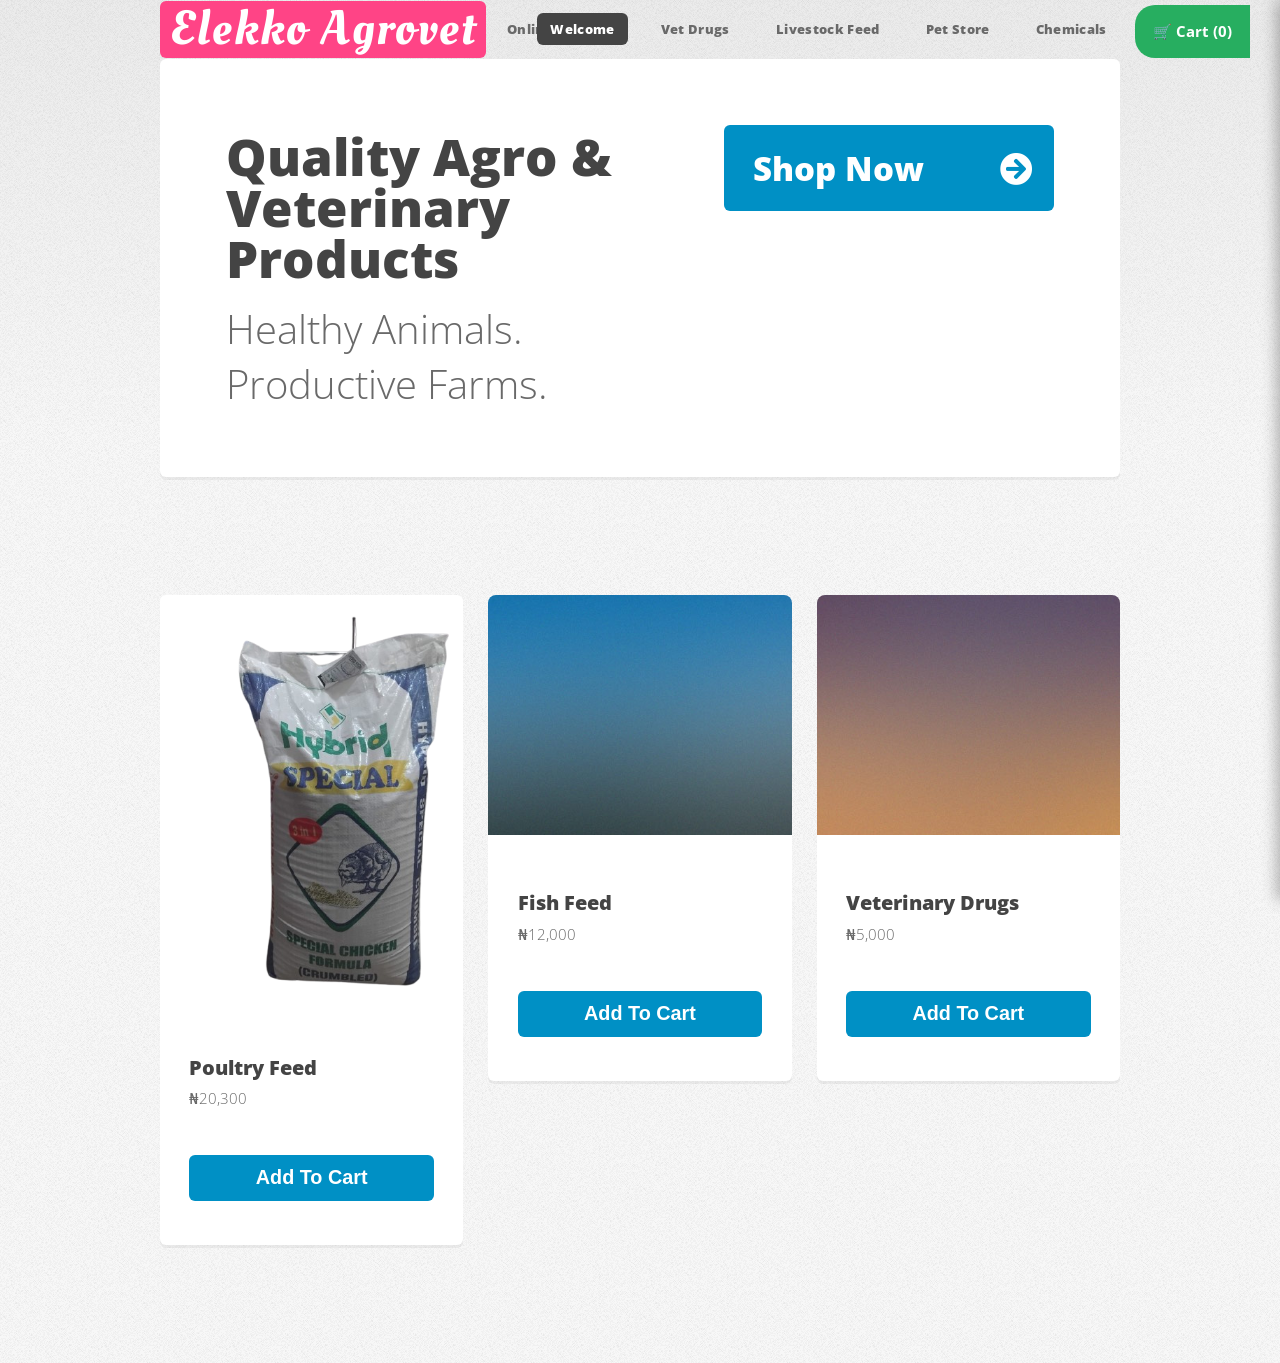
==== my_web_file/index.html @ a68a55e3 "Add new images and create index.html for Elekko Agrovet online store - Added images: pic04.jpg, pic0" ====
<!DOCTYPE html>
<html lang="en">

<head>
<meta charset="utf-8">
<meta name="viewport" content="width=device-width, initial-scale=1">
<title>Elekko Agrovet</title>

<link rel="stylesheet" href="assets/css/main.css">

</head>

<body class="is-preload homepage">

<div id="page-wrapper">

<header id="header" class="container">

<div id="logo">
<h1><a href="index.html">Elekko Agrovet</a></h1>
<span>Online Store</span>
</div>

<nav id="nav">
<ul>
<li class="current"><a href="#">Welcome</a></li>
<li><a href="#">Vet Drugs</a></li>
<li><a href="#">Livestock Feed</a></li>
<li><a href="#">Pet Store</a></li>
<li><a href="#">Chemicals</a></li>
</ul>
</nav>

<div id="cart-icon">
🛒 Cart (<span id="cart-count">0</span>)
</div>

</header>


<!-- Banner -->
<section id="banner-wrapper">
<div id="banner" class="box container">

<div class="row">

<div class="col-7 col-12-medium">
<h2>Quality Agro & Veterinary Products</h2>
<p>Healthy Animals. Productive Farms.</p>
</div>

<div class="col-5 col-12-medium">
<a href="#products" class="button large icon solid fa-arrow-circle-right">
Shop Now
</a>
</div>

</div>
</div>
</section>


<!-- Products -->
<section id="features-wrapper">

<div class="container" id="products">
<div class="row">


<!-- Product -->
<div class="col-4 col-12-medium">

<section class="box feature product"
data-id="1"
data-name="Poultry Feed"
data-price="20300">

<a class="image featured">
<img src="images/Hybrid_3_in_1_Special-4.png" alt="Poultry Feed">
</a>

<div class="inner">
<header>
<h2>Poultry Feed</h2>
<p>₦20,300</p>
</header>

<button class="button primary add-to-cart">
Add To Cart
</button>

</div>
</section>

</div>


<!-- Product -->
<div class="col-4 col-12-medium">

<section class="box feature product"
data-id="2"
data-name="Fish Feed"
data-price="12000">

<a class="image featured">
<img src="images/pic02.jpg" alt="Fish Feed">
</a>

<div class="inner">
<header>
<h2>Fish Feed</h2>
<p>₦12,000</p>
</header>

<button class="button primary add-to-cart">
Add To Cart
</button>

</div>
</section>

</div>


<!-- Product -->
<div class="col-4 col-12-medium">

<section class="box feature product"
data-id="3"
data-name="Veterinary Drugs"
data-price="5000">

<a class="image featured">
<img src="images/pic03.jpg" alt="Veterinary Drugs">
</a>

<div class="inner">
<header>
<h2>Veterinary Drugs</h2>
<p>₦5,000</p>
</header>

<button class="button primary add-to-cart">
Add To Cart
</button>

</div>
</section>

</div>


</div>
</div>
</section>


<!-- CART PANEL -->

<div id="cart-panel">

<div style="display:flex;justify-content:space-between;align-items:center">
<h3>Your Cart</h3>
<span id="close-cart">✖</span>
</div>

<hr>

<div id="cart-items"></div>

<h4>Total: ₦<span id="cart-total">0</span></h4>

<a href="checkout.html" class="button primary" style="width:100%;margin-top:15px;text-align:center">
Proceed to Checkout
</a>

</div>


<!-- Toast Notification -->
<div id="toast"></div>


<script src="assets/js/main.js"></script>

</body>
</html>
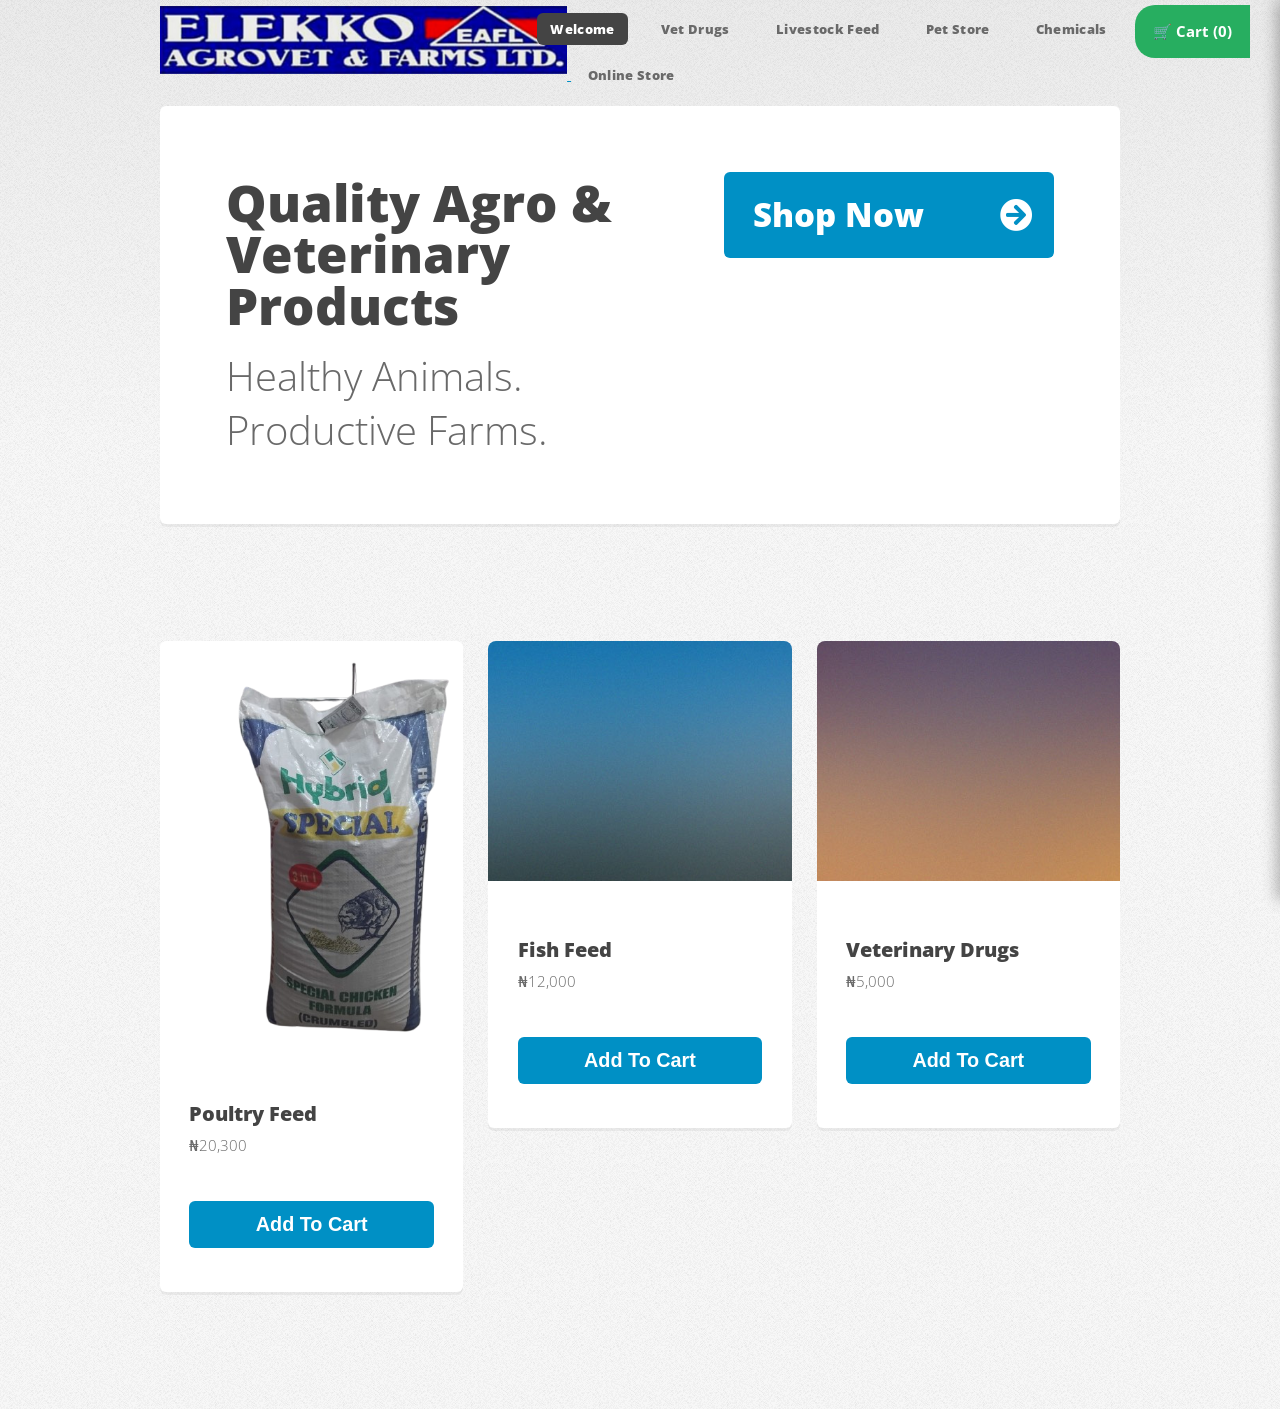
==== commit 017cf500: "Refactor code structure for improved readability and maintainability" ====
--- a/my_web_file/index.html
+++ b/my_web_file/index.html
@@ -17,7 +17,9 @@
 <header id="header" class="container">
 
 <div id="logo">
-<h1><a href="index.html">Elekko Agrovet</a></h1>
+<a href="index.html">
+<img src="images/elekkologo.png" alt="Elekko Agrovet Logo">
+</a>
 <span>Online Store</span>
 </div>
 
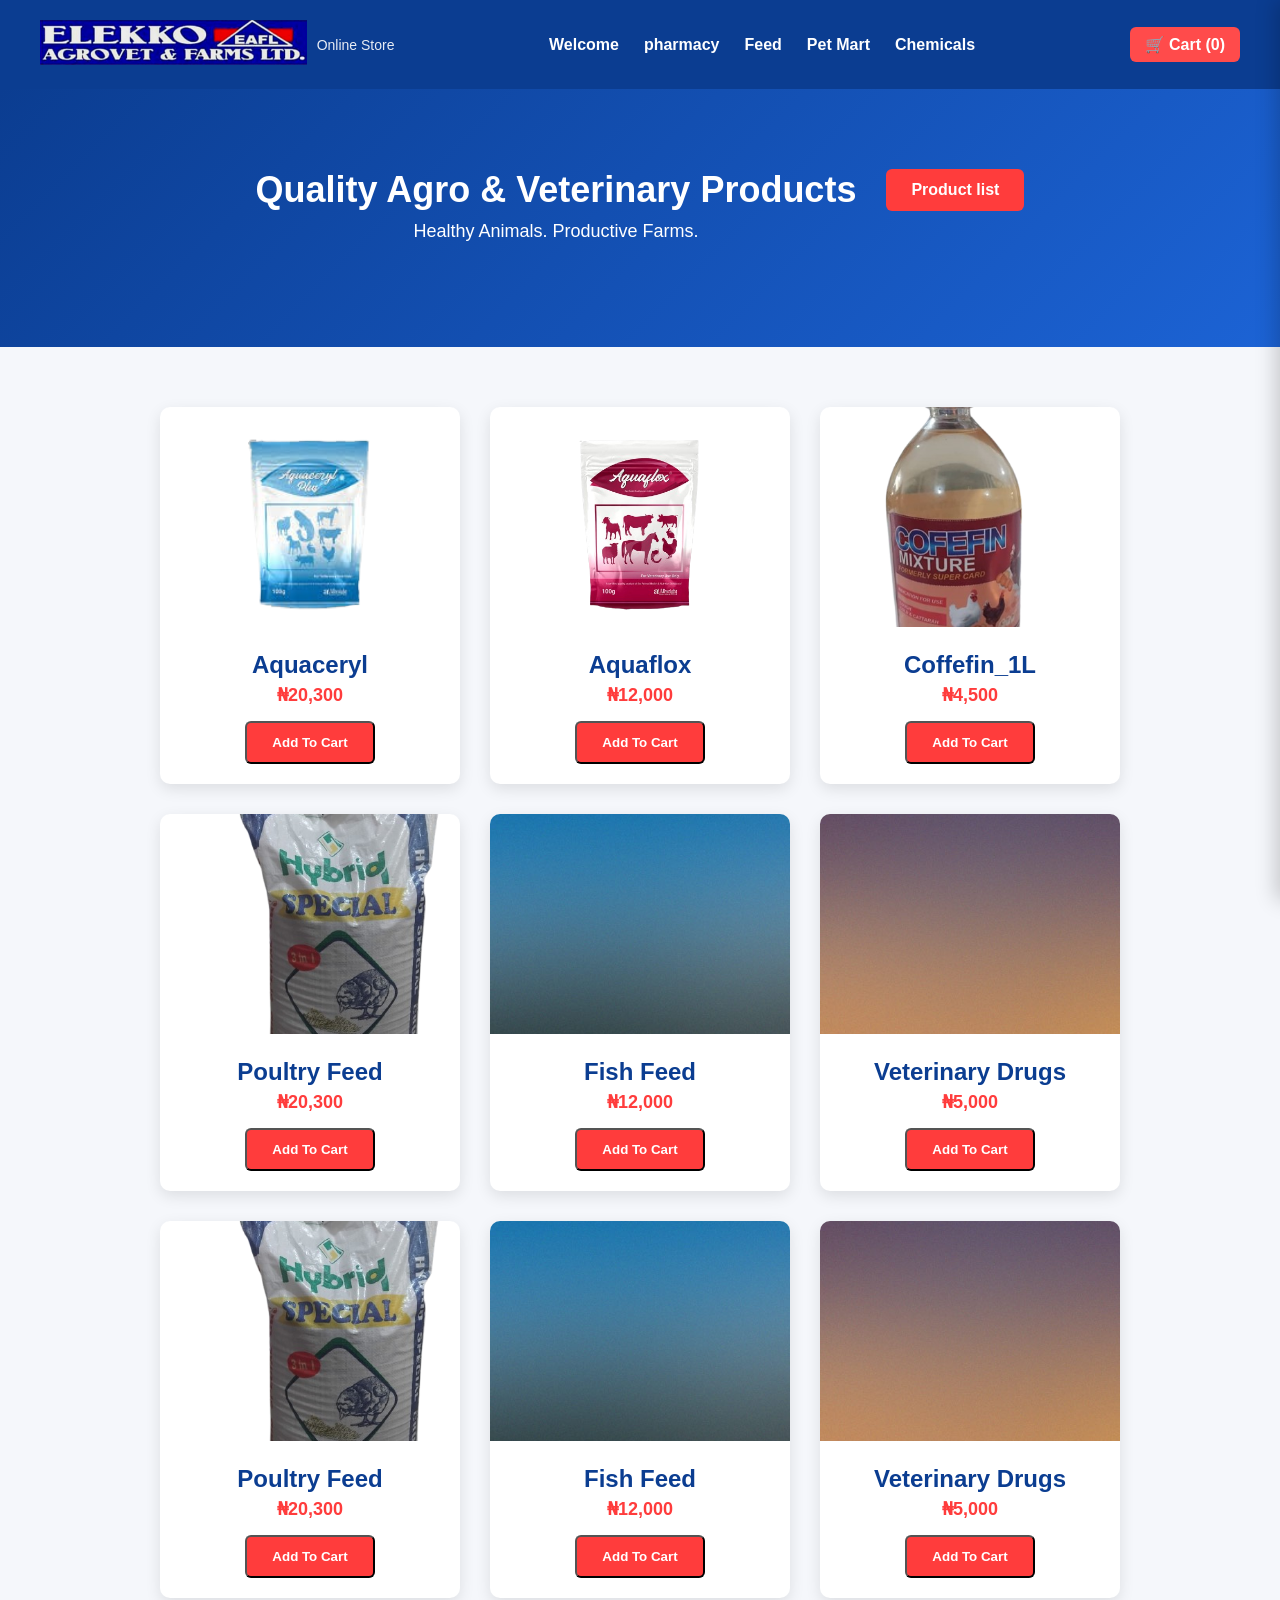
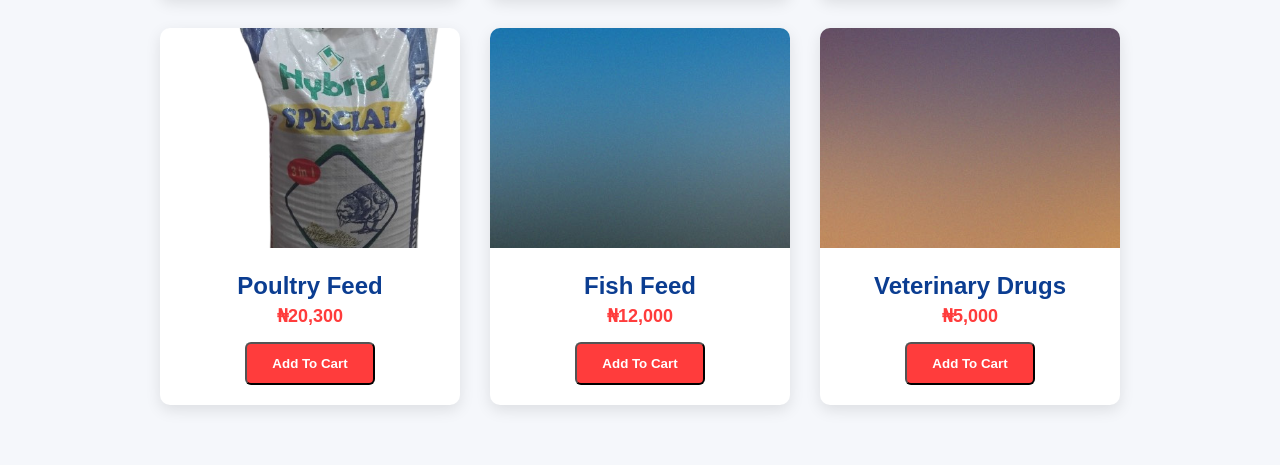
==== commit e978874d: "Add YouTube icon image to project assets" ====
--- a/my_web_file/index.html
+++ b/my_web_file/index.html
@@ -1,190 +1,218 @@
 <!DOCTYPE html>
 <html lang="en">
-
 <head>
 <meta charset="utf-8">
 <meta name="viewport" content="width=device-width, initial-scale=1">
 <title>Elekko Agrovet</title>
-
 <link rel="stylesheet" href="assets/css/main.css">
-
 </head>
-
-<body class="is-preload homepage">
+<body>
 
 <div id="page-wrapper">
 
-<header id="header" class="container">
-
-<div id="logo">
-<a href="index.html">
-<img src="images/elekkologo.png" alt="Elekko Agrovet Logo">
-</a>
-<span>Online Store</span>
+  <!-- HEADER -->
+  <header id="header" class="container">
+    <div id="logo">
+      <a href="index.html"><img src="images/elekkologo.png" alt="Elekko Agrovet Logo"></a>
+      <span>Online Store</span>
+    </div>
+
+    <!-- NAVIGATION -->
+    <nav id="nav">
+      <div id="hamburger">&#9776;</div>
+      <ul>
+        <li class="current"><a href="index.html">Welcome</a></li>
+        <li><a href="pharmacy.html">pharmacy</a></li>
+        <li><a href="feed.html">Feed</a></li>
+        <li><a href="pet-mart.html">Pet Mart</a></li>
+        <li><a href="chemicals.html">Chemicals</a></li>
+      </ul>
+    </nav>
+
+    <!-- CART ICON -->
+    <div id="cart-icon">
+      🛒 Cart (<span id="cart-count">0</span>)
+    </div>
+  </header>
+
+  <!-- BANNER -->
+  <section id="banner-wrapper">
+    <div id="banner" class="box container">
+      <div class="row">
+        <div class="col-7 col-12-medium">
+          <h2>Quality Agro & Veterinary Products</h2>
+          <p>Healthy Animals. Productive Farms.</p>
+        </div>
+        <div class="col-5 col-12-medium">
+          <a href="#products" class="button primary">Product list</a>
+        </div>
+      </div>
+    </div>
+  </section>
+
+  <!-- PRODUCTS -->
+  <section id="features-wrapper">
+    <div class="container" id="products">
+      <div class="row">
+
+        <!-- Product 1 -->
+        <div class="col-4 col-12-medium">
+          <section class="box feature product" data-id="0001" data-name="Aquaceryl" data-price="20300">
+            <a class="image featured"><img src="images/Aquaceryl.png" alt="Aquaceryl"></a>
+            <div class="inner">
+              <header><h2>Aquaceryl</h2><p>₦20,300</p></header>
+              <button class="button primary add-to-cart">Add To Cart</button>
+            </div>
+          </section>
+        </div>
+
+        <!-- Product 2 -->
+        <div class="col-4 col-12-medium">
+          <section class="box feature product" data-id="0002" data-name="Aquaflox" data-price="12000">
+            <a class="image featured"><img src="images/Aquaflox.png" alt="Aquaflox"></a>
+            <div class="inner">
+              <header><h2>Aquaflox</h2><p>₦12,000</p></header>
+              <button class="button primary add-to-cart">Add To Cart</button>
+            </div>
+          </section>
+        </div>
+
+        <!-- Product 3 -->
+        <div class="col-4 col-12-medium">
+          <section class="box feature product" data-id="0003" data-name="Coffefin_1L" data-price="4500">
+            <a class="image featured"><img src="images/Coffefin_1L.png" alt="Coffefin_1L"></a>
+            <div class="inner">
+              <header><h2>Coffefin_1L</h2><p>₦4,500</p></header>
+              <button class="button primary add-to-cart">Add To Cart</button>
+            </div>
+          </section>
+        </div>
+  <!-- Product 1 -->
+        <div class="col-4 col-12-medium">
+          <section class="box feature product" data-id="0004" data-name="Poultry Feed" data-price="20300">
+            <a class="image featured"><img src="images/Hybrid_3_in_1_Special-4.png" alt="Poultry Feed"></a>
+            <div class="inner">
+              <header><h2>Poultry Feed</h2><p>₦20,300</p></header>
+              <button class="button primary add-to-cart">Add To Cart</button>
+            </div>
+          </section>
+        </div>
+
+        <!-- Product 2 -->
+        <div class="col-4 col-12-medium">
+          <section class="box feature product" data-id="0005" data-name="Fish Feed" data-price="12000">
+            <a class="image featured"><img src="images/pic02.jpg" alt="Fish Feed"></a>
+            <div class="inner">
+              <header><h2>Fish Feed</h2><p>₦12,000</p></header>
+              <button class="button primary add-to-cart">Add To Cart</button>
+            </div>
+          </section>
+        </div>
+
+        <!-- Product 3 -->
+        <div class="col-4 col-12-medium">
+          <section class="box feature product" data-id="0006" data-name="Veterinary Drugs" data-price="5000">
+            <a class="image featured"><img src="images/pic03.jpg" alt="Veterinary Drugs"></a>
+            <div class="inner">
+              <header><h2>Veterinary Drugs</h2><p>₦5,000</p></header>
+              <button class="button primary add-to-cart">Add To Cart</button>
+            </div>
+          </section>
+        </div>
+  <!-- Product 1 -->
+        <div class="col-4 col-12-medium">
+          <section class="box feature product" data-id="0007" data-name="Poultry Feed" data-price="20300">
+            <a class="image featured"><img src="images/Hybrid_3_in_1_Special-4.png" alt="Poultry Feed"></a>
+            <div class="inner">
+              <header><h2>Poultry Feed</h2><p>₦20,300</p></header>
+              <button class="button primary add-to-cart">Add To Cart</button>
+            </div>
+          </section>
+        </div>
+
+        <!-- Product 2 -->
+        <div class="col-4 col-12-medium">
+          <section class="box feature product" data-id="0008" data-name="Fish Feed" data-price="12000">
+            <a class="image featured"><img src="images/pic02.jpg" alt="Fish Feed"></a>
+            <div class="inner">
+              <header><h2>Fish Feed</h2><p>₦12,000</p></header>
+              <button class="button primary add-to-cart">Add To Cart</button>
+            </div>
+          </section>
+        </div>
+
+        <!-- Product 3 -->
+        <div class="col-4 col-12-medium">
+          <section class="box feature product" data-id="0009" data-name="Veterinary Drugs" data-price="5000">
+            <a class="image featured"><img src="images/pic03.jpg" alt="Veterinary Drugs"></a>
+            <div class="inner">
+              <header><h2>Veterinary Drugs</h2><p>₦5,000</p></header>
+              <button class="button primary add-to-cart">Add To Cart</button>
+            </div>
+            
+          </section>
+        </div>
+  <!-- Product 1 -->
+        <div class="col-4 col-12-medium">
+          <section class="box feature product" data-id="0010" data-name="Poultry Feed" data-price="20300">
+            <a class="image featured"><img src="images/Hybrid_3_in_1_Special-4.png" alt="Poultry Feed"></a>
+            <div class="inner">
+              <header><h2>Poultry Feed</h2><p>₦20,300</p></header>
+              <button class="button primary add-to-cart">Add To Cart</button>
+            </div>
+          </section>
+        </div>
+
+        <!-- Product 2 -->
+        <div class="col-4 col-12-medium">
+          <section class="box feature product" data-id="0011" data-name="Fish Feed" data-price="12000">
+            <a class="image featured"><img src="images/pic02.jpg" alt="Fish Feed"></a>
+            <div class="inner">
+              <header><h2>Fish Feed</h2><p>₦12,000</p></header>
+              <button class="button primary add-to-cart">Add To Cart</button>
+            </div>
+          </section>
+        </div>
+
+        <!-- Product 3 -->
+        <div class="col-4 col-12-medium">
+          <section class="box feature product" data-id="0012" data-name="Veterinary Drugs" data-price="5000">
+            <a class="image featured"><img src="images/pic03.jpg" alt="Veterinary Drugs"></a>
+            <div class="inner">
+              <header><h2>Veterinary Drugs</h2><p>₦5,000</p></header>
+              <button class="button primary add-to-cart">Add To Cart</button>
+            </div>
+          </section>
+        </div>
+
+      </div>
+    </div>
+      </div>
+    </div>
+      </div>
+    </div>
+    
+      </div>
+    </div>
+  </section>
+
+  <!-- CART PANEL -->
+  <div id="cart-panel">
+    <div style="display:flex;justify-content:space-between;align-items:center">
+      <h3>Your Cart</h3>
+      <span id="close-cart">✖</span>
+    </div>
+    <hr>
+    <div id="cart-items"></div>
+    <h4>Total: ₦<span id="cart-total">0</span></h4>
+    <a href="checkout.html" class="button primary" style="width:100%;margin-top:15px;text-align:center">Proceed to Checkout</a>
+  </div>
+
+  <!-- Toast Notification -->
+  <div id="toast"></div>
+
 </div>
 
-<nav id="nav">
-<ul>
-<li class="current"><a href="#">Welcome</a></li>
-<li><a href="#">Vet Drugs</a></li>
-<li><a href="#">Livestock Feed</a></li>
-<li><a href="#">Pet Store</a></li>
-<li><a href="#">Chemicals</a></li>
-</ul>
-</nav>
-
-<div id="cart-icon">
-🛒 Cart (<span id="cart-count">0</span>)
-</div>
-
-</header>
-
-
-<!-- Banner -->
-<section id="banner-wrapper">
-<div id="banner" class="box container">
-
-<div class="row">
-
-<div class="col-7 col-12-medium">
-<h2>Quality Agro & Veterinary Products</h2>
-<p>Healthy Animals. Productive Farms.</p>
-</div>
-
-<div class="col-5 col-12-medium">
-<a href="#products" class="button large icon solid fa-arrow-circle-right">
-Shop Now
-</a>
-</div>
-
-</div>
-</div>
-</section>
-
-
-<!-- Products -->
-<section id="features-wrapper">
-
-<div class="container" id="products">
-<div class="row">
-
-
-<!-- Product -->
-<div class="col-4 col-12-medium">
-
-<section class="box feature product"
-data-id="1"
-data-name="Poultry Feed"
-data-price="20300">
-
-<a class="image featured">
-<img src="images/Hybrid_3_in_1_Special-4.png" alt="Poultry Feed">
-</a>
-
-<div class="inner">
-<header>
-<h2>Poultry Feed</h2>
-<p>₦20,300</p>
-</header>
-
-<button class="button primary add-to-cart">
-Add To Cart
-</button>
-
-</div>
-</section>
-
-</div>
-
-
-<!-- Product -->
-<div class="col-4 col-12-medium">
-
-<section class="box feature product"
-data-id="2"
-data-name="Fish Feed"
-data-price="12000">
-
-<a class="image featured">
-<img src="images/pic02.jpg" alt="Fish Feed">
-</a>
-
-<div class="inner">
-<header>
-<h2>Fish Feed</h2>
-<p>₦12,000</p>
-</header>
-
-<button class="button primary add-to-cart">
-Add To Cart
-</button>
-
-</div>
-</section>
-
-</div>
-
-
-<!-- Product -->
-<div class="col-4 col-12-medium">
-
-<section class="box feature product"
-data-id="3"
-data-name="Veterinary Drugs"
-data-price="5000">
-
-<a class="image featured">
-<img src="images/pic03.jpg" alt="Veterinary Drugs">
-</a>
-
-<div class="inner">
-<header>
-<h2>Veterinary Drugs</h2>
-<p>₦5,000</p>
-</header>
-
-<button class="button primary add-to-cart">
-Add To Cart
-</button>
-
-</div>
-</section>
-
-</div>
-
-
-</div>
-</div>
-</section>
-
-
-<!-- CART PANEL -->
-
-<div id="cart-panel">
-
-<div style="display:flex;justify-content:space-between;align-items:center">
-<h3>Your Cart</h3>
-<span id="close-cart">✖</span>
-</div>
-
-<hr>
-
-<div id="cart-items"></div>
-
-<h4>Total: ₦<span id="cart-total">0</span></h4>
-
-<a href="checkout.html" class="button primary" style="width:100%;margin-top:15px;text-align:center">
-Proceed to Checkout
-</a>
-
-</div>
-
-
-<!-- Toast Notification -->
-<div id="toast"></div>
-
-
 <script src="assets/js/main.js"></script>
-
 </body>
 </html>
--- a/my_web_file/assets/css/main.css
+++ b/my_web_file/assets/css/main.css
@@ -0,0 +1,182 @@
+/* RESET */
+* { 
+  margin:0; 
+  padding:0; 
+  box-sizing:border-box; 
+  font-family:Arial, Helvetica, sans-serif; 
+}
+
+body { 
+  background:#f5f7fb; 
+  color:#222; 
+}
+
+/* HEADER */
+#header {
+  display:flex; 
+  justify-content:space-between; 
+  align-items:center;
+  padding:20px 40px; 
+  background:#0b3d91; 
+  color:white; 
+  position:relative;
+}
+
+#logo { 
+  display:flex; 
+  align-items:center; 
+  gap:10px; 
+}
+#logo img { height:45px; }
+#logo span { font-size:14px; opacity:0.9; }
+
+/* NAVIGATION */
+#nav ul { 
+  display:flex; 
+  list-style:none; 
+  gap:25px; 
+}
+#nav a { 
+  text-decoration:none; 
+  color:white; 
+  font-weight:600; 
+  transition:0.3s; 
+}
+#nav a:hover { color:#ff4b4b; }
+
+#hamburger { display:none; cursor:pointer; font-size:24px; }
+
+/* CART ICON */
+#cart-icon { 
+  background:#ff4b4b; 
+  padding:8px 15px; 
+  border-radius:6px; 
+  cursor:pointer; 
+  font-weight:bold; 
+}
+#cart-icon:hover { background:#d92f2f; }
+
+/* BANNER */
+#banner-wrapper { 
+  background:linear-gradient(135deg,#0b3d91,#1c63d5); 
+  color:white; 
+  padding:80px 20px; 
+}
+#banner { text-align:center; }
+#banner h2 { font-size:36px; margin-bottom:10px; }
+#banner p { font-size:18px; margin-bottom:25px; }
+
+/* BUTTON */
+.button { 
+  display:inline-block; 
+  padding:12px 25px; 
+  border-radius:6px; 
+  text-decoration:none; 
+  font-weight:bold; 
+}
+.button.primary { 
+  background:#ff3c3c; 
+  color:white; 
+}
+.button.primary:hover { background:#d62c2c; }
+
+/* PRODUCTS SECTION */
+#features-wrapper { padding:60px 20px; }
+.row { 
+  display:flex; 
+  gap:30px; 
+  flex-wrap:wrap; 
+  justify-content:center; 
+}
+.col-4 { width:300px; }
+
+/* PRODUCT CARD */
+.product { 
+  background:white; 
+  border-radius:10px; 
+  box-shadow:0 5px 15px rgba(0,0,0,0.1); 
+  overflow:hidden; 
+  transition:0.3s; 
+}
+.product:hover { 
+  transform:translateY(-6px); 
+  box-shadow:0 10px 25px rgba(0,0,0,0.15); 
+}
+.product img { width:100%; height:220px; object-fit:cover; }
+.product .inner { padding:20px; text-align:center; }
+.product h2 { color:#0b3d91; margin-bottom:5px; }
+.product p { color:#ff3c3c; font-size:18px; font-weight:bold; margin-bottom:15px; }
+
+/* CART PANEL */
+#cart-panel {
+  position:fixed; 
+  right:-350px; 
+  top:0; 
+  width:350px; 
+  height:100%;
+  background:white; 
+  padding:25px; 
+  box-shadow:-4px 0 20px rgba(0,0,0,0.2);
+  transition:0.4s; 
+  z-index:999;
+}
+#cart-panel.open { right:0; }
+#cart-panel h3 { color:#0b3d91; }
+#close-cart { cursor:pointer; font-size:18px; color:#ff3c3c; }
+
+/* CART ITEMS */
+#cart-items { margin:15px 0; max-height:300px; overflow:auto; }
+.cart-item { 
+  display:flex; 
+  justify-content:space-between; 
+  margin-bottom:10px; 
+  padding-bottom:10px; 
+  border-bottom:1px solid #eee; 
+}
+
+/* TOAST */
+#toast {
+  position:fixed; 
+  bottom:20px; 
+  right:20px; 
+  background:#0b3d91; 
+  color:white; 
+  padding:12px 18px; 
+  border-radius:6px;
+  opacity:0; 
+  transition:0.4s; 
+  z-index:1000;
+}
+#toast.show { opacity:1; }
+
+/* RESPONSIVE */
+@media (max-width:768px) {
+  /* Navigation */
+  #nav ul { 
+    flex-direction:column; 
+    background:#0b3d91; 
+    position:absolute; 
+    top:70px; 
+    right:0; 
+    width:200px; 
+    display:none; 
+    padding:10px; 
+    border-radius:0 0 0 10px; 
+  }
+  #nav ul.show { display:flex; }
+  #hamburger { display:block; color:white; }
+
+  /* Products row - two columns on mobile */
+  .row { 
+    flex-direction:row; 
+    flex-wrap:wrap; 
+    justify-content:center; 
+    gap:15px; 
+  }
+  .col-4 { width:calc(50% - 15px); } 
+}
+
+@media (max-width:480px) {
+  /* Very small screens - one column */
+  .col-4 { width:90%; }
+}
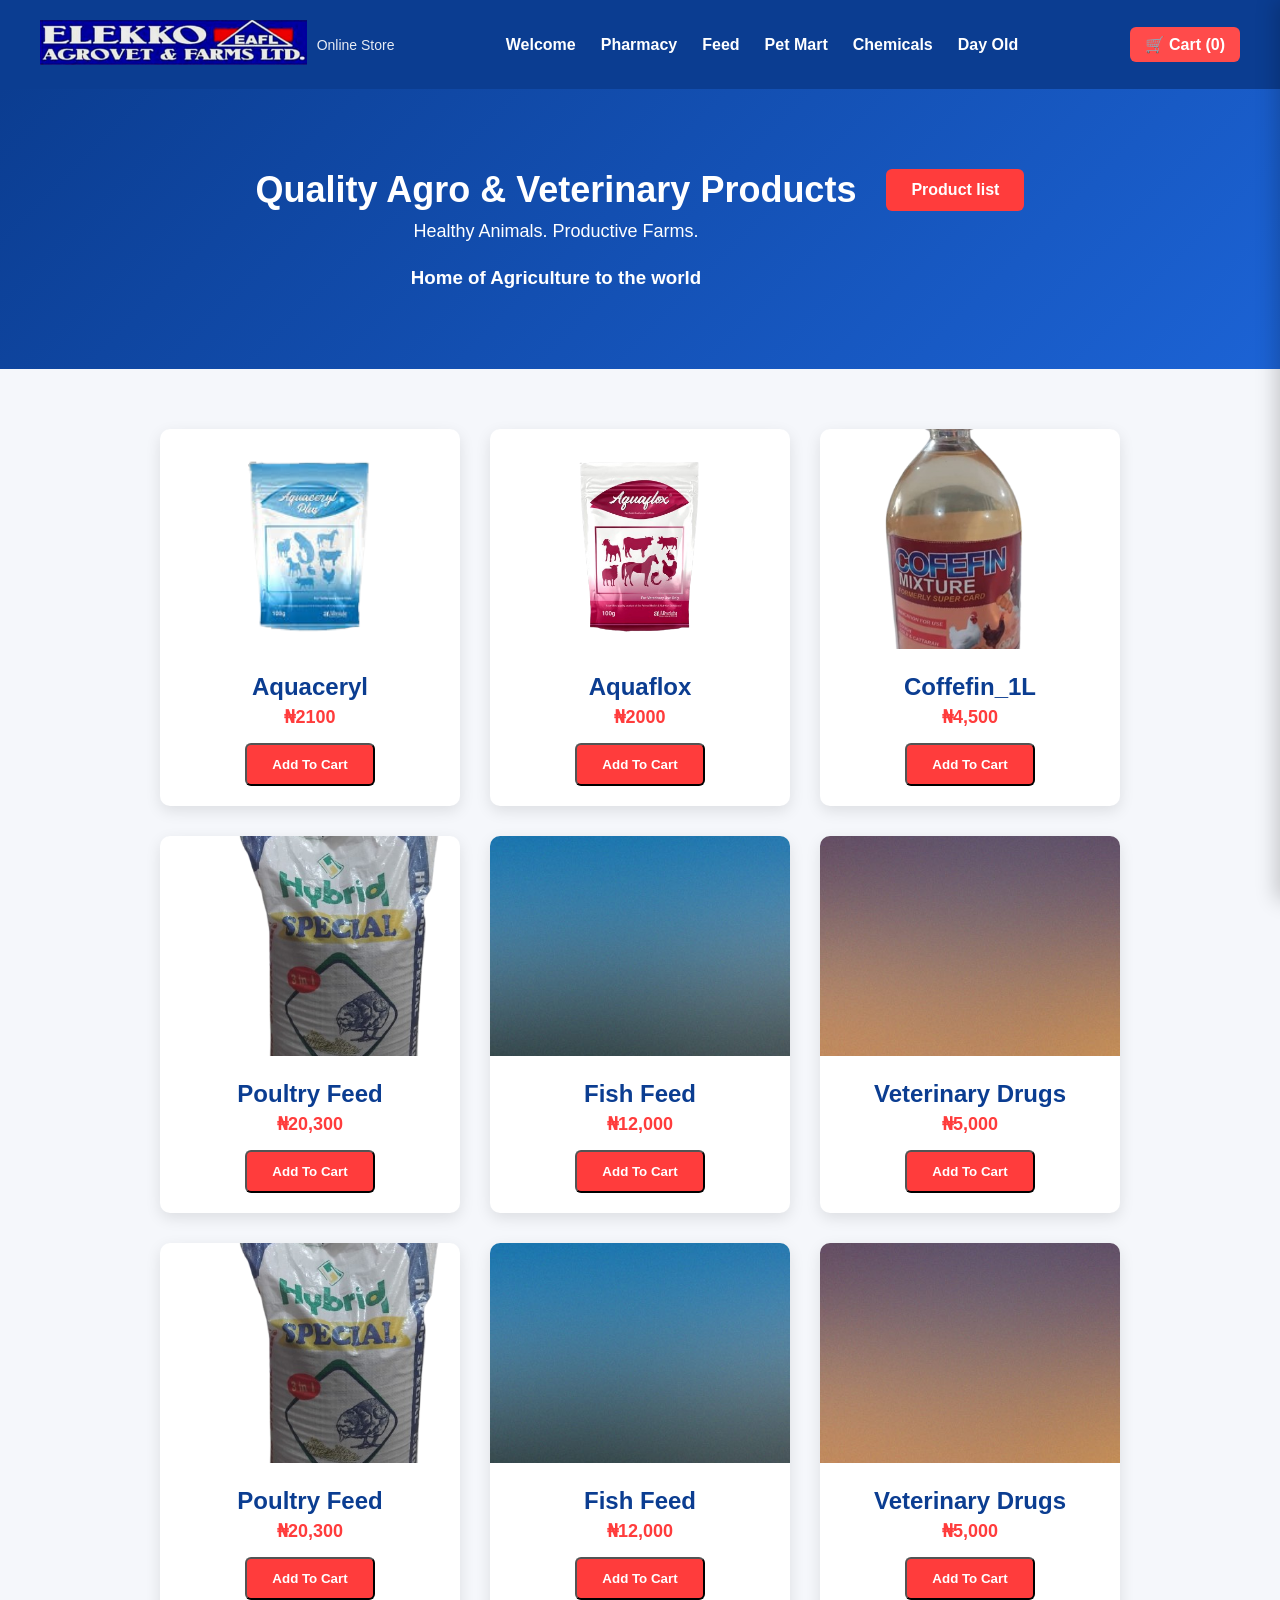
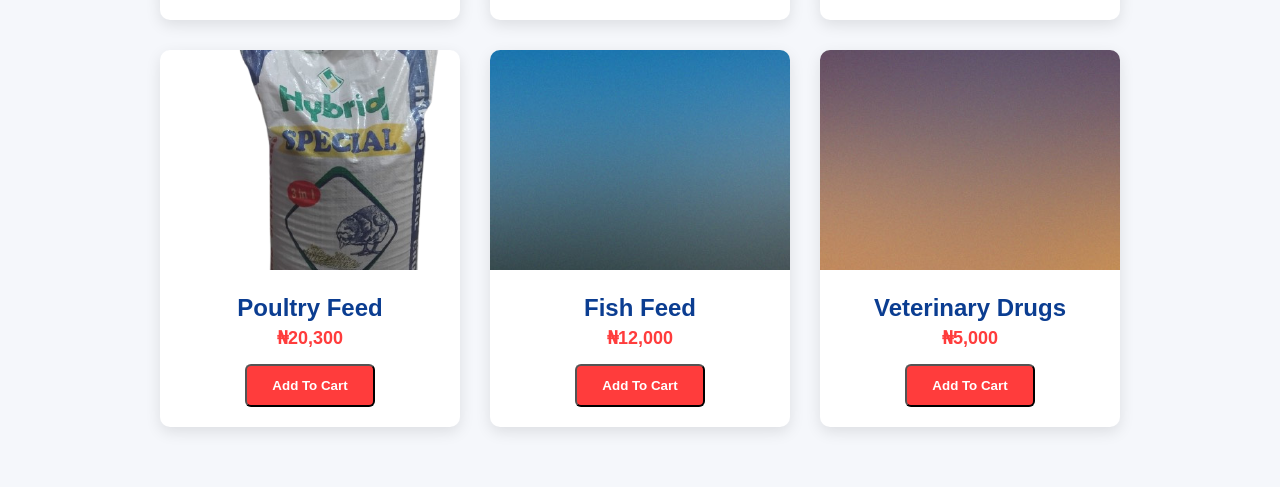
==== commit 99ff408f: "Add Day Old section and update navigation links across multiple pages" ====
--- a/my_web_file/index.html
+++ b/my_web_file/index.html
@@ -22,10 +22,11 @@
       <div id="hamburger">&#9776;</div>
       <ul>
         <li class="current"><a href="index.html">Welcome</a></li>
-        <li><a href="pharmacy.html">pharmacy</a></li>
+        <li><a href="pharmacy.html">Pharmacy</a></li>
         <li><a href="feed.html">Feed</a></li>
         <li><a href="pet-mart.html">Pet Mart</a></li>
         <li><a href="chemicals.html">Chemicals</a></li>
+         <li><a href="dayold.html">Day Old</a></li>
       </ul>
     </nav>
 
@@ -42,6 +43,7 @@
         <div class="col-7 col-12-medium">
           <h2>Quality Agro & Veterinary Products</h2>
           <p>Healthy Animals. Productive Farms.</p>
+          <h3>Home of Agriculture to the world</h3>
         </div>
         <div class="col-5 col-12-medium">
           <a href="#products" class="button primary">Product list</a>
@@ -55,23 +57,23 @@
     <div class="container" id="products">
       <div class="row">
 
-        <!-- Product 1 -->
-        <div class="col-4 col-12-medium">
-          <section class="box feature product" data-id="0001" data-name="Aquaceryl" data-price="20300">
+        <!-- Aquaceryl -->
+        <div class="col-4 col-12-medium">
+          <section class="box feature product" data-id="0001" data-name="Aquaceryl" data-price="2100">
             <a class="image featured"><img src="images/Aquaceryl.png" alt="Aquaceryl"></a>
             <div class="inner">
-              <header><h2>Aquaceryl</h2><p>₦20,300</p></header>
-              <button class="button primary add-to-cart">Add To Cart</button>
-            </div>
-          </section>
-        </div>
-
-        <!-- Product 2 -->
-        <div class="col-4 col-12-medium">
-          <section class="box feature product" data-id="0002" data-name="Aquaflox" data-price="12000">
+              <header><h2>Aquaceryl</h2><p>₦2100</p></header>
+              <button class="button primary add-to-cart">Add To Cart</button>
+            </div>
+          </section>
+        </div>
+
+        <!-- Product 2 -->
+        <div class="col-4 col-12-medium">
+          <section class="box feature product" data-id="0002" data-name="Aquaflox" data-price="2000">
             <a class="image featured"><img src="images/Aquaflox.png" alt="Aquaflox"></a>
             <div class="inner">
-              <header><h2>Aquaflox</h2><p>₦12,000</p></header>
+              <header><h2>Aquaflox</h2><p>₦2000</p></header>
               <button class="button primary add-to-cart">Add To Cart</button>
             </div>
           </section>
